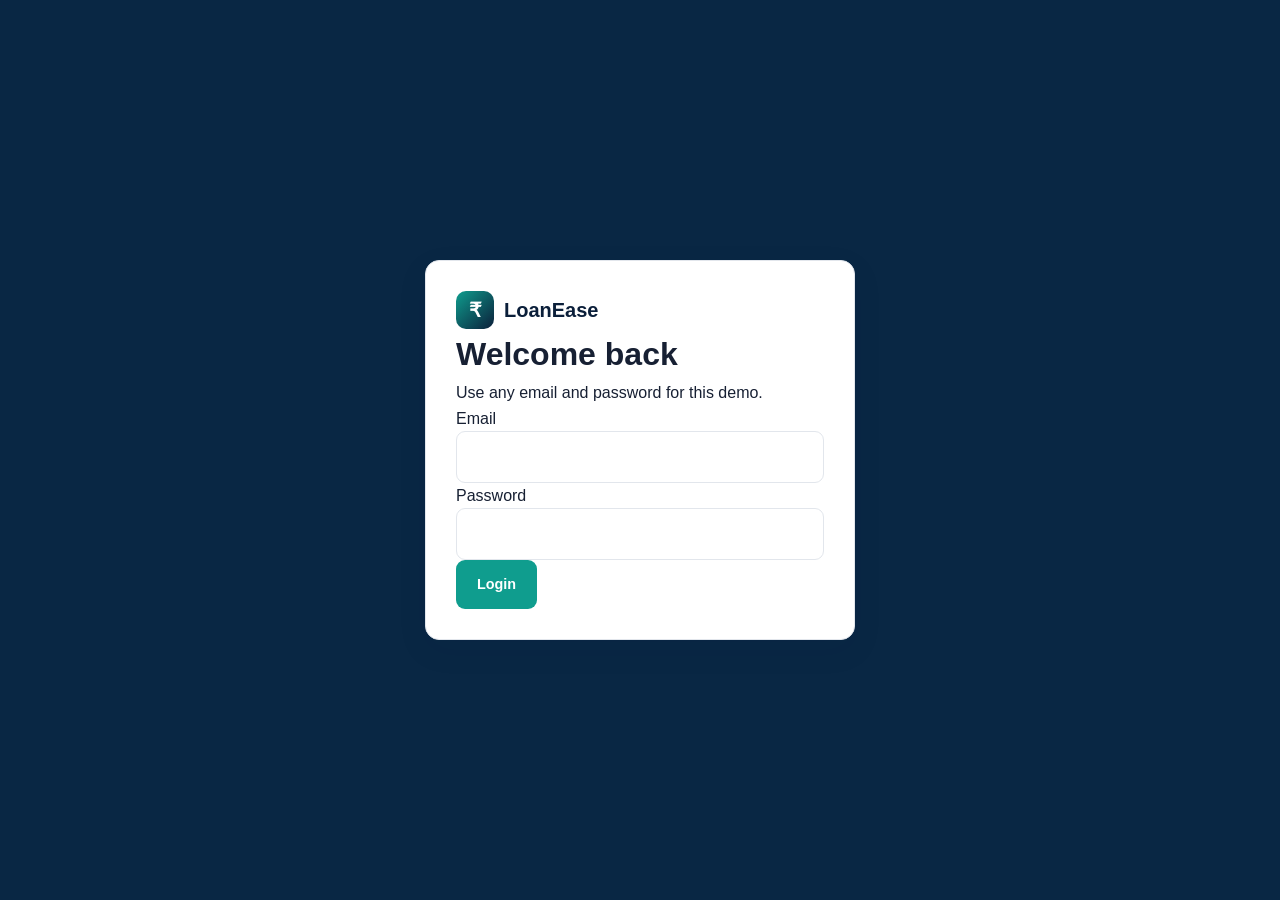
==== login.html @ 2bf9a0c0 "loan management portal" ====
<!doctype html><html><head><meta charset="utf-8"><meta name="viewport" content="width=device-width,initial-scale=1"><title>Customer login | LoanEase</title><link rel="stylesheet" href="style.css"></head><body class="login-page"><form id="loginForm" class="portal-card"><a class="logo" href="index.html"><span class="logo-icon">₹</span>LoanEase</a><h1>Welcome back</h1><p class="muted">Use any email and password for this demo.</p><label class="field">Email<input id="email" type="email" required></label><label class="field">Password<input type="password" required></label><button class="btn btn-primary full-width">Login</button></form><script src="script.js"></script></body></html>
---- style.css ----
/* ==========================================
   LOANEASE - MAIN CSS
========================================== */

:root {

  --navy: #0b1f3a;
  --navy-light: #123a63;

  --teal: #0f9d8e;
  --teal-dark: #08796e;

  --gold: #c9a227;

  --bg: #ffffff;
  --bg-gray: #f5f7fa;

  --surface: #ffffff;

  --text: #172033;
  --muted: #667085;

  --border: #e2e6ec;

  --danger: #d64545;
  --success: #0f9d8e;

  --shadow:
    0 10px 30px rgba(11, 31, 58, 0.08);

  --radius: 14px;

  --transition: 0.25s ease;
}


/* DARK MODE */

body.dark {

  --bg: #0b1220;
  --bg-gray: #101a2c;

  --surface: #142033;

  --text: #f4f7fb;
  --muted: #aab4c4;

  --border: #26354a;

  --shadow:
    0 10px 30px rgba(0, 0, 0, 0.3);
}


/* ==========================================
   RESET
========================================== */

* {
  margin: 0;
  padding: 0;
  box-sizing: border-box;
}


html {
  scroll-behavior: smooth;
  scroll-padding-top: 80px;
}


body {

  font-family:
    Arial,
    Helvetica,
    sans-serif;

  background: var(--bg);

  color: var(--text);

  line-height: 1.6;

  transition:
    background var(--transition),
    color var(--transition);
}


a {
  text-decoration: none;
  color: inherit;
}


button,
input,
select,
textarea {
  font: inherit;
}


button {
  cursor: pointer;
}


.container {

  width: min(1120px, 92%);

  margin: auto;
}


/* ==========================================
   HEADER
========================================== */

.header {

  position: sticky;

  top: 0;

  z-index: 1000;

  background:
    rgba(255,255,255,0.95);

  border-bottom:
    1px solid var(--border);

  backdrop-filter: blur(10px);
}


body.dark .header {
  background:
    rgba(11,18,32,0.95);
}


.nav-container {

  min-height: 72px;

  display: flex;

  align-items: center;

  justify-content: space-between;

  gap: 20px;
}


.logo {

  display: flex;

  align-items: center;

  gap: 10px;

  font-size: 1.25rem;

  font-weight: 800;

  color: var(--navy);
}


body.dark .logo {
  color: white;
}


.logo-icon {

  width: 38px;

  height: 38px;

  border-radius: 10px;

  display: grid;

  place-items: center;

  color: white;

  background:
    linear-gradient(
      135deg,
      var(--teal),
      var(--navy)
    );

  font-weight: 800;
}


.navbar {

  display: flex;

  align-items: center;

  gap: 24px;
}


.navbar a {

  color: var(--muted);

  font-size: 0.9rem;

  font-weight: 600;

  transition: color var(--transition);
}


.navbar a:hover {

  color: var(--teal);
}


.nav-buttons {

  display: flex;

  align-items: center;

  gap: 10px;
}


.icon-btn,
.menu-btn {

  border: 1px solid var(--border);

  background: var(--surface);

  color: var(--text);

  width: 40px;

  height: 40px;

  border-radius: 10px;
}


.menu-btn {

  display: none;

  font-size: 1.2rem;
}


/* ==========================================
   BUTTONS
========================================== */

.btn {

  display: inline-flex;

  align-items: center;

  justify-content: center;

  gap: 8px;

  padding: 12px 20px;

  border-radius: 9px;

  border: 1px solid transparent;

  font-weight: 700;

  font-size: 0.9rem;

  transition:
    transform var(--transition),
    box-shadow var(--transition),
    background var(--transition);
}


.btn:hover {

  transform: translateY(-2px);

  box-shadow: var(--shadow);
}


.btn-primary {

  background: var(--teal);

  color: white;
}


.btn-primary:hover {

  background: var(--teal-dark);
}


.btn-outline {

  border-color: var(--navy);

  color: var(--navy);

  background: transparent;
}


body.dark .btn-outline {

  border-color: white;

  color: white;
}


.small-btn {

  padding:
    9px 15px;
}


.full-btn {

  width: 100%;
}


/* ==========================================
   HERO
========================================== */

.hero {

  background:

    radial-gradient(
      circle at 80% 20%,
      rgba(15,157,142,0.12),
      transparent 35%
    ),

    var(--bg);

  padding:
    90px 0;
}


.hero-content {

  display: grid;

  grid-template-columns:
    1.1fr 0.9fr;

  align-items: center;

  gap: 70px;
}


.small-heading,
.section-label {

  color: var(--teal);

  font-size: 0.75rem;

  font-weight: 800;

  letter-spacing: 2px;

  margin-bottom: 10px;
}


.hero h1 {

  font-size:
    clamp(2.5rem, 5vw, 4.2rem);

  line-height: 1.05;

  color: var(--navy);

  margin-bottom: 20px;
}


body.dark .hero h1 {
  color: white;
}


.hero h1 span {

  display: block;

  color: var(--teal);
}


.hero-text > p:not(.small-heading) {

  color: var(--muted);

  max-width: 620px;

  font-size: 1.05rem;

  margin-bottom: 28px;
}


.hero-buttons {

  display: flex;

  gap: 12px;

  flex-wrap: wrap;
}


.hero-card {

  background: var(--surface);

  border: 1px solid var(--border);

  border-radius: 22px;

  padding: 40px;

  box-shadow: var(--shadow);

  position: relative;
}


.money-icon {

  width: 75px;

  height: 75px;

  border-radius: 20px;

  background:
    linear-gradient(
      135deg,
      var(--teal),
      var(--navy)
    );

  display: grid;

  place-items: center;

  color: white;

  font-size: 2rem;

  font-weight: 800;

  margin-bottom: 25px;
}


.hero-card h3 {

  font-size: 1.6rem;

  margin-bottom: 10px;
}


.hero-card p {

  color: var(--muted);

  margin-bottom: 30px;
}


.hero-stats {

  display: grid;

  grid-template-columns:
    repeat(3, 1fr);

  border-top: 1px solid var(--border);

  padding-top: 20px;

  gap: 10px;
}


.hero-stats div {

  display: flex;

  flex-direction: column;

  text-align: center;
}


.hero-stats strong {

  font-size: 1.2rem;

  color: var(--teal);
}


.hero-stats span {

  font-size: 0.75rem;

  color: var(--muted);
}


/* ==========================================
   HIGHLIGHTS
========================================== */

.highlights {

  background: var(--navy);

  padding: 35px 0;
}


.highlight-grid {

  display: grid;

  grid-template-columns:
    repeat(4, 1fr);

  gap: 20px;
}


.highlight-card {

  color: white;

  padding: 10px;
}


.highlight-icon {

  font-size: 1.5rem;

  margin-bottom: 8px;
}


.highlight-card h3 {

  font-size: 1rem;

  margin-bottom: 4px;
}


.highlight-card p {

  color: #b9c6d7;

  font-size: 0.82rem;
}


/* ==========================================
   SECTIONS
========================================== */

.section {

  padding: 90px 0;
}


.gray-section {

  background: var(--bg-gray);
}


.section-title {

  font-size:
    clamp(2rem, 4vw, 2.7rem);

  line-height: 1.2;

  margin-bottom: 15px;

  color: var(--navy);
}


body.dark .section-title {
  color: white;
}


.section-description {

  color: var(--muted);

  max-width: 700px;

  margin-bottom: 35px;
}


/* ==========================================
   ABOUT
========================================== */

.about-grid {

  display: grid;

  grid-template-columns:
    repeat(3, 1fr);

  gap: 20px;
}


.about-card {

  background: var(--surface);

  border: 1px solid var(--border);

  padding: 28px;

  border-radius: var(--radius);

  box-shadow: var(--shadow);
}


.about-icon {

  font-size: 2rem;

  margin-bottom: 15px;
}


.about-card h3 {

  margin-bottom: 8px;
}


.about-card p {

  color: var(--muted);

  font-size: 0.9rem;
}


/* ==========================================
   LOANS
========================================== */

.loan-grid {

  display: grid;

  grid-template-columns:
    repeat(3, 1fr);

  gap: 20px;
}


.loan-card {

  background: var(--surface);

  border: 1px solid var(--border);

  padding: 25px;

  border-radius: var(--radius);

  transition:
    transform var(--transition),
    box-shadow var(--transition);
}


.loan-card:hover {

  transform: translateY(-5px);

  box-shadow: var(--shadow);
}


.loan-icon {

  width: 55px;

  height: 55px;

  display: grid;

  place-items: center;

  background: rgba(15,157,142,0.12);

  border-radius: 14px;

  font-size: 1.6rem;

  margin-bottom: 15px;
}


.loan-card h3 {

  margin-bottom: 8px;
}


.loan-card p {

  color: var(--muted);

  font-size: 0.88rem;

  min-height: 70px;
}


.loan-info {

  display: flex;

  justify-content: space-between;

  padding: 10px 0;

  border-top: 1px solid var(--border);

  font-size: 0.82rem;
}


.loan-info span {

  color: var(--muted);
}


.text-link {

  display: inline-block;

  margin-top: 10px;

  color: var(--teal);

  font-weight: 700;

  font-size: 0.9rem;
}


/* ==========================================
   FORM
========================================== */

.form-group {

  display: flex;

  flex-direction: column;

  gap: 7px;
}


.form-group label {

  font-size: 0.85rem;

  font-weight: 700;
}


input,
select,
textarea {

  width: 100%;

  padding: 12px 14px;

  border:
    1px solid var(--border);

  border-radius: 9px;

  outline: none;

  background: var(--surface);

  color: var(--text);

  transition:
    border var(--transition),
    box-shadow var(--transition);
}


input:focus,
select:focus,
textarea:focus {

  border-color: var(--teal);

  box-shadow:
    0 0 0 3px rgba(15,157,142,0.12);
}


textarea {

  resize: vertical;
}


/* ==========================================
   EMI
========================================== */

.calculator {

  display: grid;

  grid-template-columns:
    1fr 1fr;

  gap: 25px;
}


.calculator-form {

  background: var(--surface);

  padding: 30px;

  border-radius: var(--radius);

  border: 1px solid var(--border);

  display: grid;

  gap: 18px;
}


.emi-result {

  background:
    linear-gradient(
      135deg,
      var(--navy),
      #123a63
    );

  color: white;

  border-radius: var(--radius);

  padding: 35px;

  display: flex;

  flex-direction: column;

  justify-content: center;
}


.emi-result p {

  color: #b9c6d7;

  margin-bottom: 5px;
}


.emi-result h3 {

  font-size: 2.7rem;

  color: #ffffff;

  margin-bottom: 30px;
}


.emi-details {

  display: grid;

  gap: 15px;
}


.emi-details div {

  display: flex;

  justify-content: space-between;

  border-bottom:
    1px solid rgba(255,255,255,0.15);

  padding-bottom: 10px;
}


.emi-details span {

  color: #b9c6d7;
}


/* ==========================================
   ELIGIBILITY
========================================== */

.eligibility-box {

  max-width: 900px;

  margin: auto;

  background: var(--surface);

  border: 1px solid var(--border);

  border-radius: var(--radius);

  padding: 30px;

  box-shadow: var(--shadow);

  display: grid;

  grid-template-columns:
    repeat(3, 1fr);

  gap: 18px;
}


.eligibility-box button {

  grid-column:
    1 / -1;

  justify-self: center;
}


.eligibility-result {

  grid-column:
    1 / -1;

  text-align: center;

  min-height: 25px;

  font-weight: 700;
}


/* ==========================================
   APPLICATION
========================================== */

.application-form {

  display: grid;

  grid-template-columns:
    repeat(2, 1fr);

  gap: 20px;

  background: var(--surface);

  padding: 30px;

  border-radius: var(--radius);

  border: 1px solid var(--border);

  box-shadow: var(--shadow);
}


.full-width {

  grid-column:
    1 / -1;
}


.success-message {

  grid-column:
    1 / -1;

  color: var(--success);

  font-weight: 700;

  text-align: center;
}


/* ==========================================
   STATUS
========================================== */

.status-container {

  text-align: center;
}


.status-container .section-description {

  margin-left: auto;

  margin-right: auto;
}


.status-box {

  max-width: 600px;

  margin: auto;

  display: flex;

  gap: 10px;

  flex-wrap: wrap;
}


.status-box input {

  flex: 1;

  min-width: 230px;
}


#statusResult {

  width: 100%;

  margin-top: 15px;

  font-weight: 700;
}


/* ==========================================
   DOCUMENTS
========================================== */

.documents-grid {

  display: grid;

  grid-template-columns:
    repeat(4, 1fr);

  gap: 20px;
}


.document-card {

  background: var(--surface);

  border: 1px solid var(--border);

  border-radius: var(--radius);

  padding: 25px;

  text-align: center;

  transition:
    transform var(--transition),
    box-shadow var(--transition);
}


.document-card:hover {

  transform: translateY(-5px);

  box-shadow: var(--shadow);
}


.document-icon {

  width: 60px;

  height: 60px;

  margin:
    0 auto 15px;

  display: grid;

  place-items: center;

  background:
    rgba(201,162,39,0.15);

  border-radius: 15px;

  font-size: 1.7rem;
}


.document-card h3 {

  margin-bottom: 7px;
}


.document-card p {

  color: var(--muted);

  font-size: 0.85rem;
}


/* ==========================================
   TABLE
========================================== */

.table-container {

  overflow-x: auto;

  background: var(--surface);

  border:
    1px solid var(--border);

  border-radius: var(--radius);

  box-shadow: var(--shadow);
}


table {

  width: 100%;

  min-width: 650px;

  border-collapse: collapse;
}


th,
td {

  padding: 15px;

  text-align: left;

  border-bottom:
    1px solid var(--border);
}


th {

  background: var(--navy);

  color: white;
}


tbody tr:hover {

  background: var(--bg-gray);
}


/* ==========================================
   FAQ
========================================== */

.faq-container {

  max-width: 850px;
}


details {

  background: var(--surface);

  border:
    1px solid var(--border);

  border-radius: 10px;

  padding: 17px 20px;

  margin-bottom: 12px;
}


summary {

  cursor: pointer;

  font-weight: 700;
}


details p {

  color: var(--muted);

  margin-top: 12px;

  font-size: 0.9rem;
}


/* ==========================================
   REVIEWS
========================================== */

.review-grid {

  display: grid;

  grid-template-columns:
    repeat(3, 1fr);

  gap: 20px;
}


.review-card {

  background: var(--surface);

  border:
    1px solid var(--border);

  border-radius: var(--radius);

  padding: 25px;

  box-shadow: var(--shadow);
}


.stars {

  color: var(--gold);

  letter-spacing: 2px;

  margin-bottom: 12px;
}


.review-card p {

  color: var(--muted);

  font-size: 0.9rem;

  margin-bottom: 18px;
}


.review-card strong {

  display: block;
}


.review-card span {

  color: var(--muted);

  font-size: 0.78rem;
}


/* ==========================================
   CONTACT
========================================== */

.contact-section {

  background: var(--navy);

  color: white;
}


.contact-section .section-title {

  color: white;
}


.contact-section p {

  color: #b9c6d7;
}


.contact-grid {

  display: grid;

  grid-template-columns:
    0.8fr 1.2fr;

  gap: 60px;

  align-items: center;
}


.contact-info {

  margin-top: 25px;

  display: grid;

  gap: 12px;
}


.contact-form {

  background: white;

  padding: 30px;

  border-radius: var(--radius);

  display: grid;

  grid-template-columns:
    repeat(2, 1fr);

  gap: 18px;

  color: var(--text);
}


.contact-form textarea {

  background: white;
}


/* ==========================================
   FOOTER
========================================== */

.footer {

  background: #071426;

  color: white;

  padding-top: 60px;
}


.footer-grid {

  display: grid;

  grid-template-columns:
    1.5fr 1fr 1fr 1fr;

  gap: 40px;

  padding-bottom: 45px;
}


.footer .logo {

  color: white;

  margin-bottom: 15px;
}


.footer p {

  color: #aab7c8;

  font-size: 0.85rem;
}


.footer h4 {

  margin-bottom: 15px;
}


.footer a:not(.logo) {

  display: block;

  color: #aab7c8;

  font-size: 0.85rem;

  margin-bottom: 8px;
}


.footer a:hover {

  color: white;
}


.footer-note {

  margin-top: 10px;
}


.copyright {

  text-align: center;

  border-top:
    1px solid rgba(255,255,255,0.1);

  padding: 18px;

  color: #8e9bad;

  font-size: 0.8rem;
}


/* ==========================================
   SCROLL TOP
========================================== */

.scroll-top {

  position: fixed;

  right: 25px;

  bottom: 25px;

  width: 45px;

  height: 45px;

  border: none;

  border-radius: 50%;

  background: var(--teal);

  color: white;

  font-size: 1.2rem;

  display: none;

  z-index: 900;
}


.scroll-top.show {

  display: block;
}


/* ==========================================
   MOBILE
========================================== */

@media (max-width: 950px) {

  .navbar {

    position: fixed;

    top: 72px;

    left: 0;

    width: 100%;

    background: var(--surface);

    border-bottom:
      1px solid var(--border);

    padding: 20px;

    display: none;

    flex-direction: column;

    align-items: flex-start;
  }


  .navbar.active {

    display: flex;
  }


  .menu-btn {

    display: block;
  }


  .hero-content {

    grid-template-columns: 1fr;

    gap: 40px;
  }


  .highlight-grid {

    grid-template-columns:
      repeat(2, 1fr);
  }


  .loan-grid {

    grid-template-columns:
      repeat(2, 1fr);
  }


  .about-grid {

    grid-template-columns:
      1fr;
  }


  .documents-grid {

    grid-template-columns:
      repeat(2, 1fr);
  }


  .review-grid {

    grid-template-columns:
      1fr;
  }


  .footer-grid {

    grid-template-columns:
      repeat(2, 1fr);
  }

}


/* ==========================================
   MOBILE SMALL
========================================== */

@media (max-width: 650px) {

  .header .small-btn {

    display: none;
  }


  .hero {

    padding: 60px 0;
  }


  .hero h1 {

    font-size: 2.5rem;
  }


  .hero-card {

    padding: 25px;
  }


  .hero-stats {

    grid-template-columns:
      1fr;
  }


  .section {

    padding: 65px 0;
  }


  .highlight-grid {

    grid-template-columns:
      1fr;
  }


  .loan-grid {

    grid-template-columns:
      1fr;
  }


  .calculator {

    grid-template-columns:
      1fr;
  }


  .eligibility-box {

    grid-template-columns:
      1fr;
  }


  .application-form {

    grid-template-columns:
      1fr;
  }


  .application-form .full-width {

    grid-column:
      auto;
  }


  .documents-grid {

    grid-template-columns:
      1fr;
  }


  .contact-grid {

    grid-template-columns:
      1fr;

    gap: 35px;
  }


  .contact-form {

    grid-template-columns:
      1fr;
  }


  .contact-form .full-width {

    grid-column:
      auto;
  }


  .footer-grid {

    grid-template-columns:
      1fr;
  }


  .status-box {

    flex-direction: column;
  }


  .status-box button {

    width: 100%;
  }

}

/* Multi-page LoanEase additions */
.page-banner{background:#092744;color:#fff;padding:55px 0}.page-banner h1{color:#fff}.portal-card{max-width:850px;margin:auto;background:var(--surface);padding:30px;border:1px solid var(--border);border-radius:var(--radius);box-shadow:var(--shadow)}.portal-form{display:grid;grid-template-columns:1fr 1fr;gap:18px}.portal-form .wide{grid-column:1/-1}.status-chip{background:#fff2d6;color:#956000;padding:5px 10px;border-radius:16px;font-size:.8rem;font-weight:700}.loan-hero{padding:75px 0;background:linear-gradient(135deg,#eaf5fa,#fff)}.loan-hero-grid{display:grid;grid-template-columns:1fr .75fr;gap:45px;align-items:center}.loan-summary{display:grid;grid-template-columns:repeat(3,1fr);gap:1px;background:var(--border)}.loan-summary div{background:var(--surface);padding:18px}.loan-summary span{display:block;color:var(--muted);font-size:.8rem}.app-grid{display:grid;grid-template-columns:repeat(3,1fr);gap:18px}.app-grid .about-card{box-shadow:none}.login-page{min-height:100vh;display:grid;place-items:center;background:#092744}.login-page .portal-card{width:min(430px,92%)}@media(max-width:650px){.portal-form,.loan-hero-grid{grid-template-columns:1fr}.portal-form .wide{grid-column:auto}.loan-summary{grid-template-columns:1fr}.app-grid{grid-template-columns:1fr}}
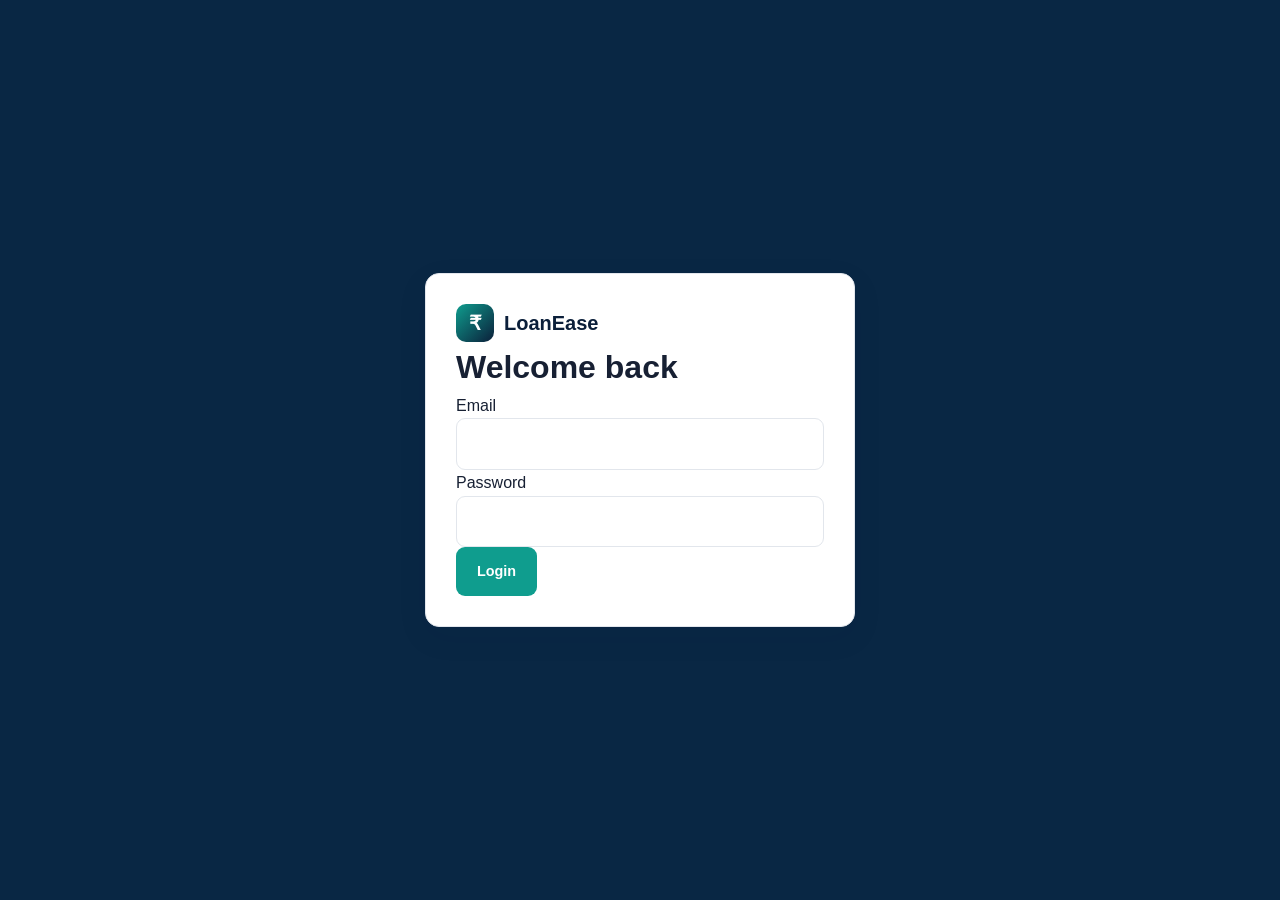
==== commit 614d9dcf: "Update login page" ====
--- a/login.html
+++ b/login.html
@@ -1 +1 @@
-<!doctype html><html><head><meta charset="utf-8"><meta name="viewport" content="width=device-width,initial-scale=1"><title>Customer login | LoanEase</title><link rel="stylesheet" href="style.css"></head><body class="login-page"><form id="loginForm" class="portal-card"><a class="logo" href="index.html"><span class="logo-icon">₹</span>LoanEase</a><h1>Welcome back</h1><p class="muted">Use any email and password for this demo.</p><label class="field">Email<input id="email" type="email" required></label><label class="field">Password<input type="password" required></label><button class="btn btn-primary full-width">Login</button></form><script src="script.js"></script></body></html>
+<!doctype html><html><head><meta charset="utf-8"><meta name="viewport" content="width=device-width,initial-scale=1"><title>Customer login | LoanEase</title><link rel="stylesheet" href="style.css"></head><body class="login-page"><form id="loginForm" class="portal-card"><a class="logo" href="index.html"><span class="logo-icon">₹</span>LoanEase</a><h1>Welcome back</h1><label class="field">Email<input id="email" type="email" required></label><label class="field">Password<input type="password" required></label><button class="btn btn-primary full-width">Login</button></form><script src="script.js"></script></body></html>
